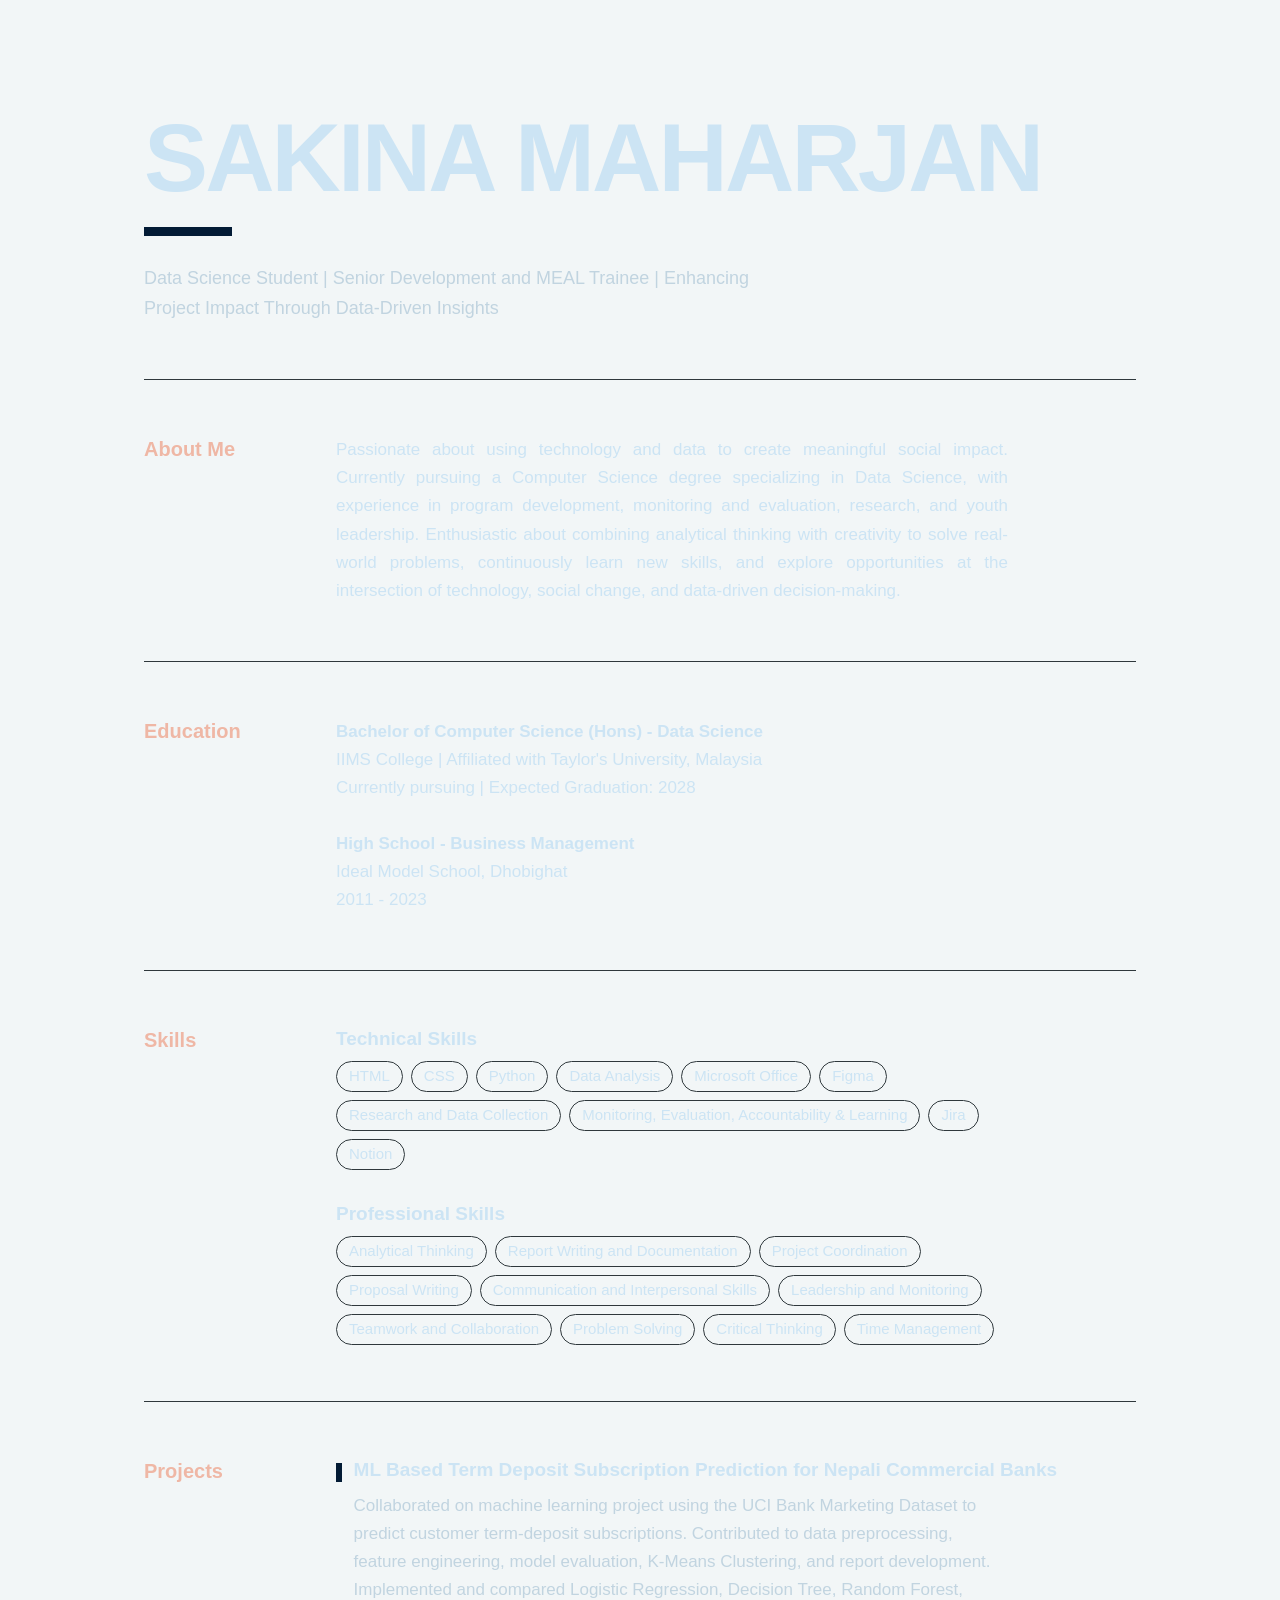
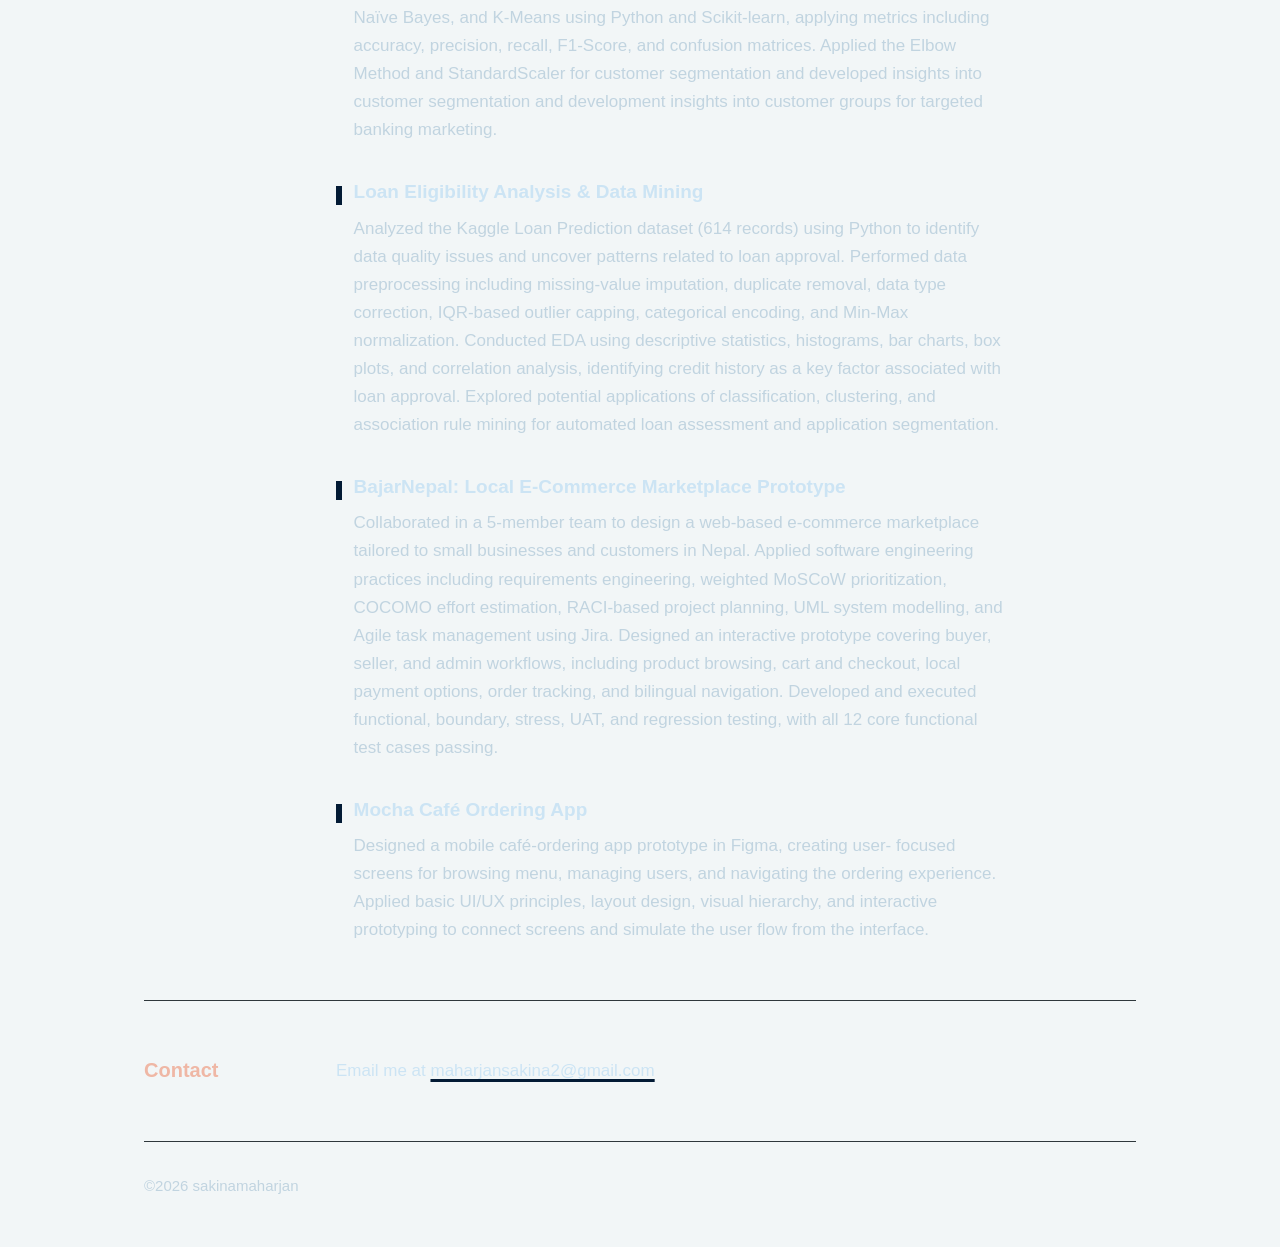
==== index.html @ 6d67519c "Rename sakinaamaharjan.html to index.html" ====
<!DOCTYPE html>
<html lang="en">
<head>
    <meta charset="UTF-8">
    <meta name="viewport" content="width=device-width, initial-scale=1.0">
    <link rel= "stylesheet" href="style.css">
    <title>My Portfolio</title>
</head>
<body>
    <header>
            <h1> SAKINA MAHARJAN</h1>
            <p> Data Science Student  | Senior Development and MEAL Trainee | Enhancing Project Impact Through Data-Driven Insights </p>
    </header>
    <main>
        <section> 
            <h2> About Me</h2>
             <p style="text-align: justify;"> 
                Passionate about using technology and data to create meaningful social impact. 
                Currently pursuing a Computer Science degree specializing in Data Science, with experience in program development, monitoring and evaluation, research, and youth leadership. 
                Enthusiastic about combining analytical thinking with creativity to solve real-world problems, continuously learn new skills, and explore opportunities at the intersection of technology, social change, and data-driven decision-making.
        </p>
    </section>
    <section>
        <h2> Education </h2>
        <p>
            <b>Bachelor of Computer Science (Hons) - Data Science</b> <br>
            IIMS College | Affiliated with Taylor's University, Malaysia <br>
            Currently pursuing | Expected Graduation: 2028
            <br>
            <br>
            <b>High School - Business Management</b> <br>
            Ideal Model School, Dhobighat <br>
            2011 - 2023
        </p>
    </section>

    <section>
        <h2> Skills </h2>
        <h3>Technical Skills</h3>
        <ul>
            <li>HTML</li>
            <li>CSS</li>
            <li>Python</li>
            <li>Data Analysis</li>
            <li>Microsoft Office</li>
            <li>Figma</li>
            <li>Research and Data Collection</li>
            <li>Monitoring, Evaluation, Accountability & Learning</li>
            <li>Jira</li>
            <li>Notion</li>
        </ul>
        <h3>Professional Skills</h3>
        <ul>
            <li>Analytical Thinking</li>
            <li>Report Writing and Documentation</li>
            <li>Project Coordination</li>
            <li>Proposal Writing</li>
            <li>Communication and Interpersonal Skills</li>
            <li>Leadership and Monitoring</li>
            <li>Teamwork and Collaboration</li>
            <li>Problem Solving</li>
            <li>Critical Thinking</li>
            <li>Time Management</li>
        </ul>
    </section>

    <section style="text-align: justify;">
        <h2>Projects</h2>
        <article>
            <h3>ML Based Term Deposit Subscription Prediction for Nepali Commercial Banks</h3>
            <p>
                Collaborated on machine learning project using the UCI Bank Marketing
                Dataset to predict customer term-deposit subscriptions. Contributed to
                data preprocessing, feature engineering, model evaluation, K-Means
                Clustering, and report development. Implemented and compared Logistic
                Regression, Decision Tree, Random Forest, Naïve Bayes, and K-Means
                using Python and Scikit-learn, applying metrics including accuracy,
                precision, recall, F1-Score, and confusion matrices. Applied the Elbow
                Method and StandardScaler for customer segmentation and developed
                insights into customer segmentation and development insights into
                customer groups for targeted banking marketing.
            </p>
            <h3>Loan Eligibility Analysis & Data Mining</h3>
            <p>
                Analyzed the Kaggle Loan Prediction dataset (614 records) using Python to
                identify data quality issues and uncover patterns related to loan approval.
                Performed data preprocessing including missing-value imputation,
                duplicate removal, data type correction, IQR-based outlier capping,
                categorical encoding, and Min-Max normalization. Conducted EDA using
                descriptive statistics, histograms, bar charts, box plots, and correlation
                analysis, identifying credit history as a key factor associated with loan
                approval. Explored potential applications of classification, clustering, and
                association rule mining for automated loan assessment and application
                segmentation.
            </p>
            <h3>BajarNepal: Local E-Commerce Marketplace Prototype</h3>
            <p>
                Collaborated in a 5-member team to design a web-based e-commerce
                marketplace tailored to small businesses and customers in Nepal. Applied
                software engineering practices including requirements engineering,
                weighted MoSCoW prioritization, COCOMO effort estimation, RACI-based
                project planning, UML system modelling, and Agile task management using
                Jira. Designed an interactive prototype covering buyer, seller, and admin
                workflows, including product browsing, cart and checkout, local payment
                options, order tracking, and bilingual navigation. Developed and executed
                functional, boundary, stress, UAT, and regression testing, with all 12 core
                functional test cases passing.
            </p>
            <h3>Mocha Café Ordering App</h3>
            <p>
                Designed a mobile café-ordering app prototype in Figma, creating user-
                focused screens for browsing menu, managing users, and navigating the
                ordering experience. Applied basic UI/UX principles, layout design, visual
                hierarchy, and interactive prototyping to connect screens and simulate the
                user flow from the interface.
            </p>
        </article>
    </section>

    <section>
        <h2>Contact</h2>
        <p>
            Email me at
            <a href="mailto:maharjansakina2@gmail.com">maharjansakina2@gmail.com</a>
        </p>
    </section>
    </main>
    <footer>
        <p>
            &copy;2026 sakinamaharjan
        </p>
    </footer> 
</body>
</html>
---- style.css ----
:root {
    --bg: #f2f6f7;
    --ink: #cce4f4;
    --muted: #c1d4e0;
    --line: #2f383c;
    --teal: #efb7a5;
    --marigold: #031b35;
 
    --font-display: "Bricolage Grotesque", "Helvetica Neue", Arial, sans-serif;
    --font-body: "Public Sans", "Helvetica Neue", Arial, sans-serif;
 
    box-sizing: border-box;
}
 
@media (prefers-color-scheme: dark) {
    :root {
        --bg: #eee0ca;
        --ink: #010a0d;
        --muted: #0e3c55;
        --line: #263945;
        --teal: #05565c;
    }
}
 
*, *::before, *::after { box-sizing: inherit; }

body {
    margin: 0;
    background: var(--bg);
    color: var(--ink);
    font-family: var(--font-body);
    font-size: 1.0625rem;
    line-height: 1.65;
    -webkit-font-smoothing: antialiased;
}
 
header,
main,
footer {
    width: min(100% - 2.5rem, 62rem);
    margin-inline: auto;
}
 
header {
    padding-block: clamp(3.5rem, 10vw, 7rem) clamp(2rem, 5vw, 3.5rem);
    border-bottom: 1px solid var(--line);
}
 
h1 {
    margin: 0;
    font-family: var(--font-display);
    font-weight: 800;
    font-size: clamp(2.75rem, 9vw, 6rem);
    line-height: 0.95;
    letter-spacing: -0.03em;
    text-wrap: justify;
}
 
h1::after {
    content: "";
    display: block;
    width: 5.5rem;
    height: 0.55rem;
    margin-top: 1.5rem;
    background: var(--marigold);
}
 
header p {
    max-width: 40rem;
    margin: 1.75rem 0 0;
    color: var(--muted);
    font-size: 1.125rem;
}
 
section {
    display: grid;
    grid-template-columns: 10rem minmax(0, 1fr);
    column-gap: 2rem;
    padding-block: clamp(2rem, 5vw, 3.5rem);
    border-bottom: 1px solid var(--line);
}
 
section > h2 {
    grid-column: 1;
    margin: 0;
    font-family: var(--font-display);
    font-weight: 700;
    font-size: 1.25rem;
    line-height: 1.3;
    color: var(--teal);
}
 
section > :not(h2) {
    grid-column: 2;
}
 
section p,
section ul {
    max-width: 42rem;
    margin: 0;
}
 
section p { text-align: left; }
 
h3 {
    margin: 2rem 0 0.6rem;
    font-family: var(--font-display);
    font-weight: 600;
    font-size: 1.1875rem;
    line-height: 1.3;
}
 
section > h3:first-of-type,
article > h3:first-child { margin-top: 0; }
 
ul {
    list-style: none;
    padding: 0;
    display: flex;
    flex-wrap: wrap;
    gap: 0.5rem;
}
 
li {
    padding: 0.2rem 0.75rem;
    border: 1px solid var(--line);
    border-radius: 999px;
    font-size: 0.9375rem;
    line-height: 1.5;
}
 
article h3 {
    position: relative;
    padding-left: 1.1rem;
    margin-top: 2.25rem;
}
 
article h3::before {
    content: "";
    position: absolute;
    left: 0;
    top: 0.3em;
    width: 0.4rem;
    height: 1em;
    background: var(--marigold);
}
 
article p {
    color: var(--muted);
    padding-left: 1.1rem;
    hyphens: auto;
}
 
a {
    color: var(--ink);
    text-decoration: underline;
    text-decoration-color: var(--marigold);
    text-decoration-thickness: 0.2em;
    text-underline-offset: 0.2em;
}
 
a:hover { color: var(--teal); }
 
a:focus-visible {
    outline: 3px solid var(--teal);
    outline-offset: 3px;
}
 
footer {
    padding-block: 2rem 3rem;
    color: var(--muted);
    font-size: 0.9375rem;
}
 
footer p { margin: 0; }
 
@media (max-width: 40rem) {
    section {
        grid-template-columns: minmax(0, 1fr);
        row-gap: 1rem;
    }
 
    section > h2,
    section > :not(h2) {
        grid-column: 1;
    }
}
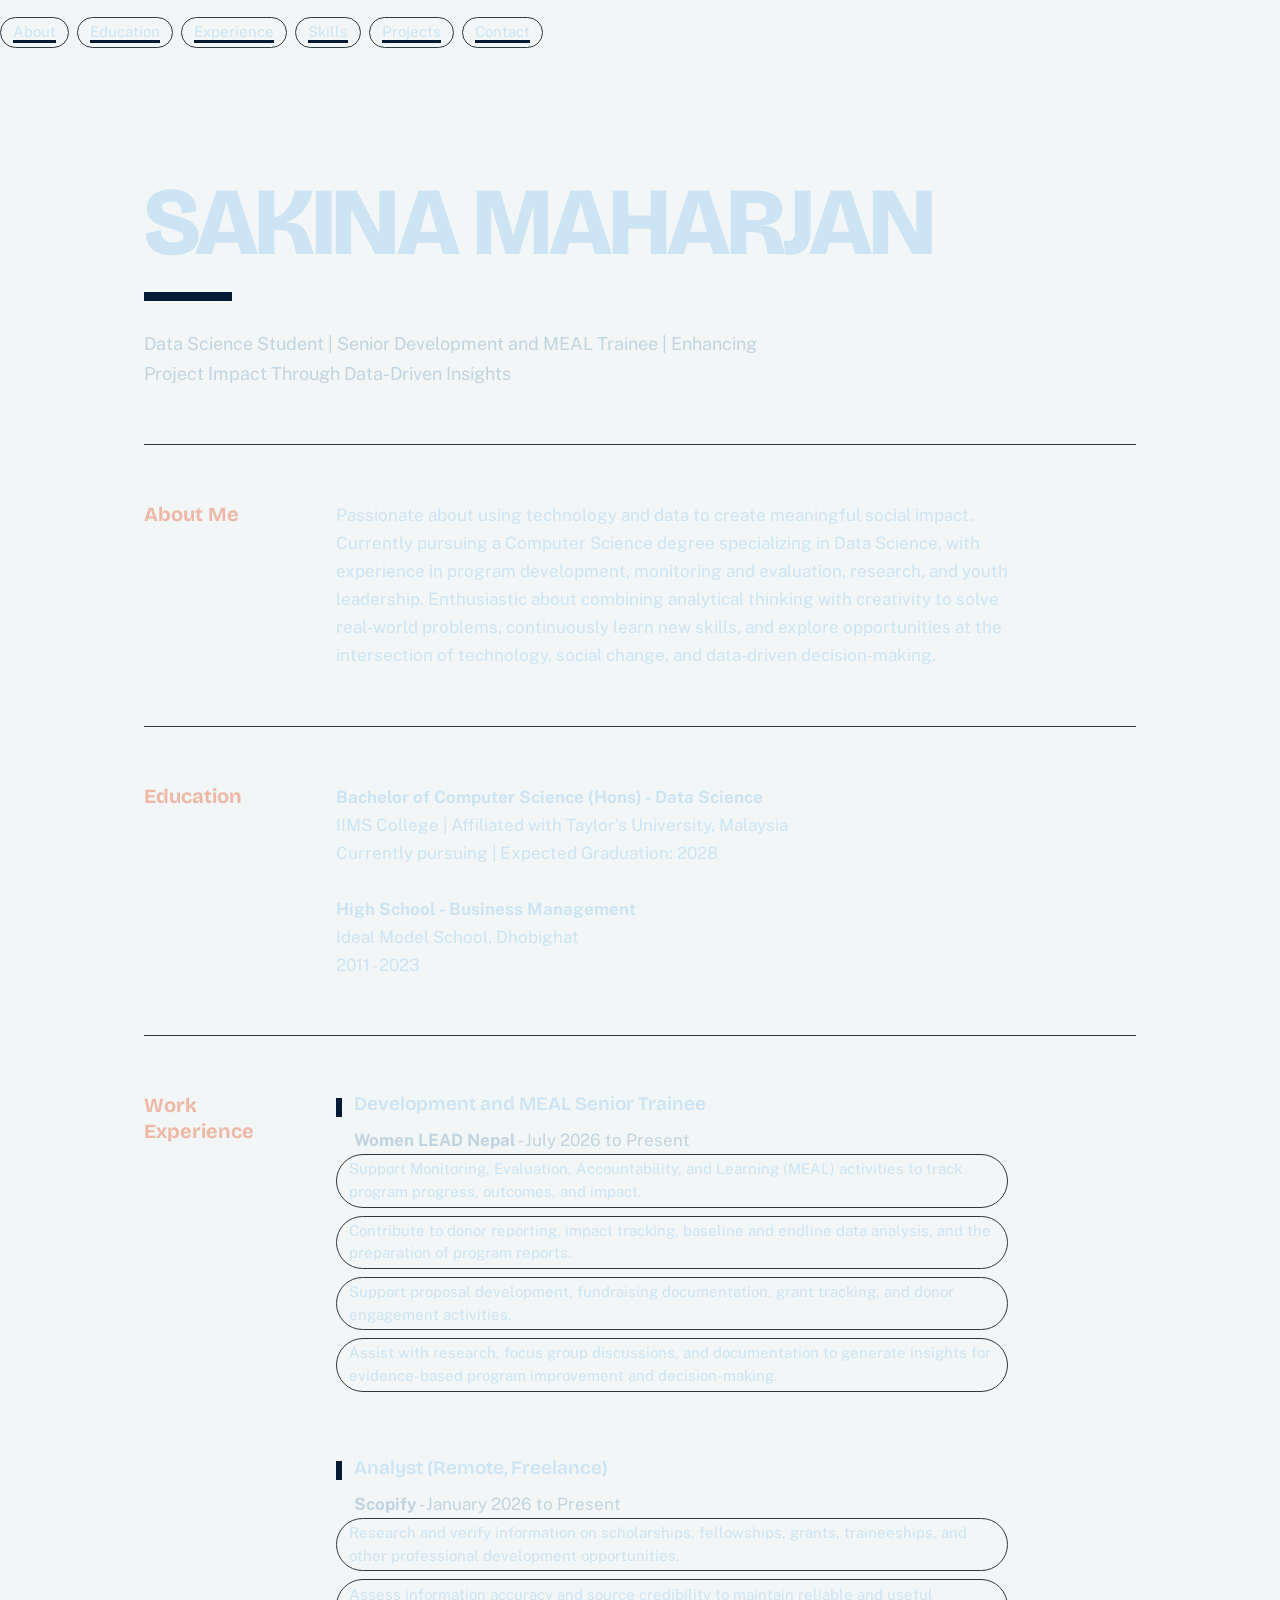
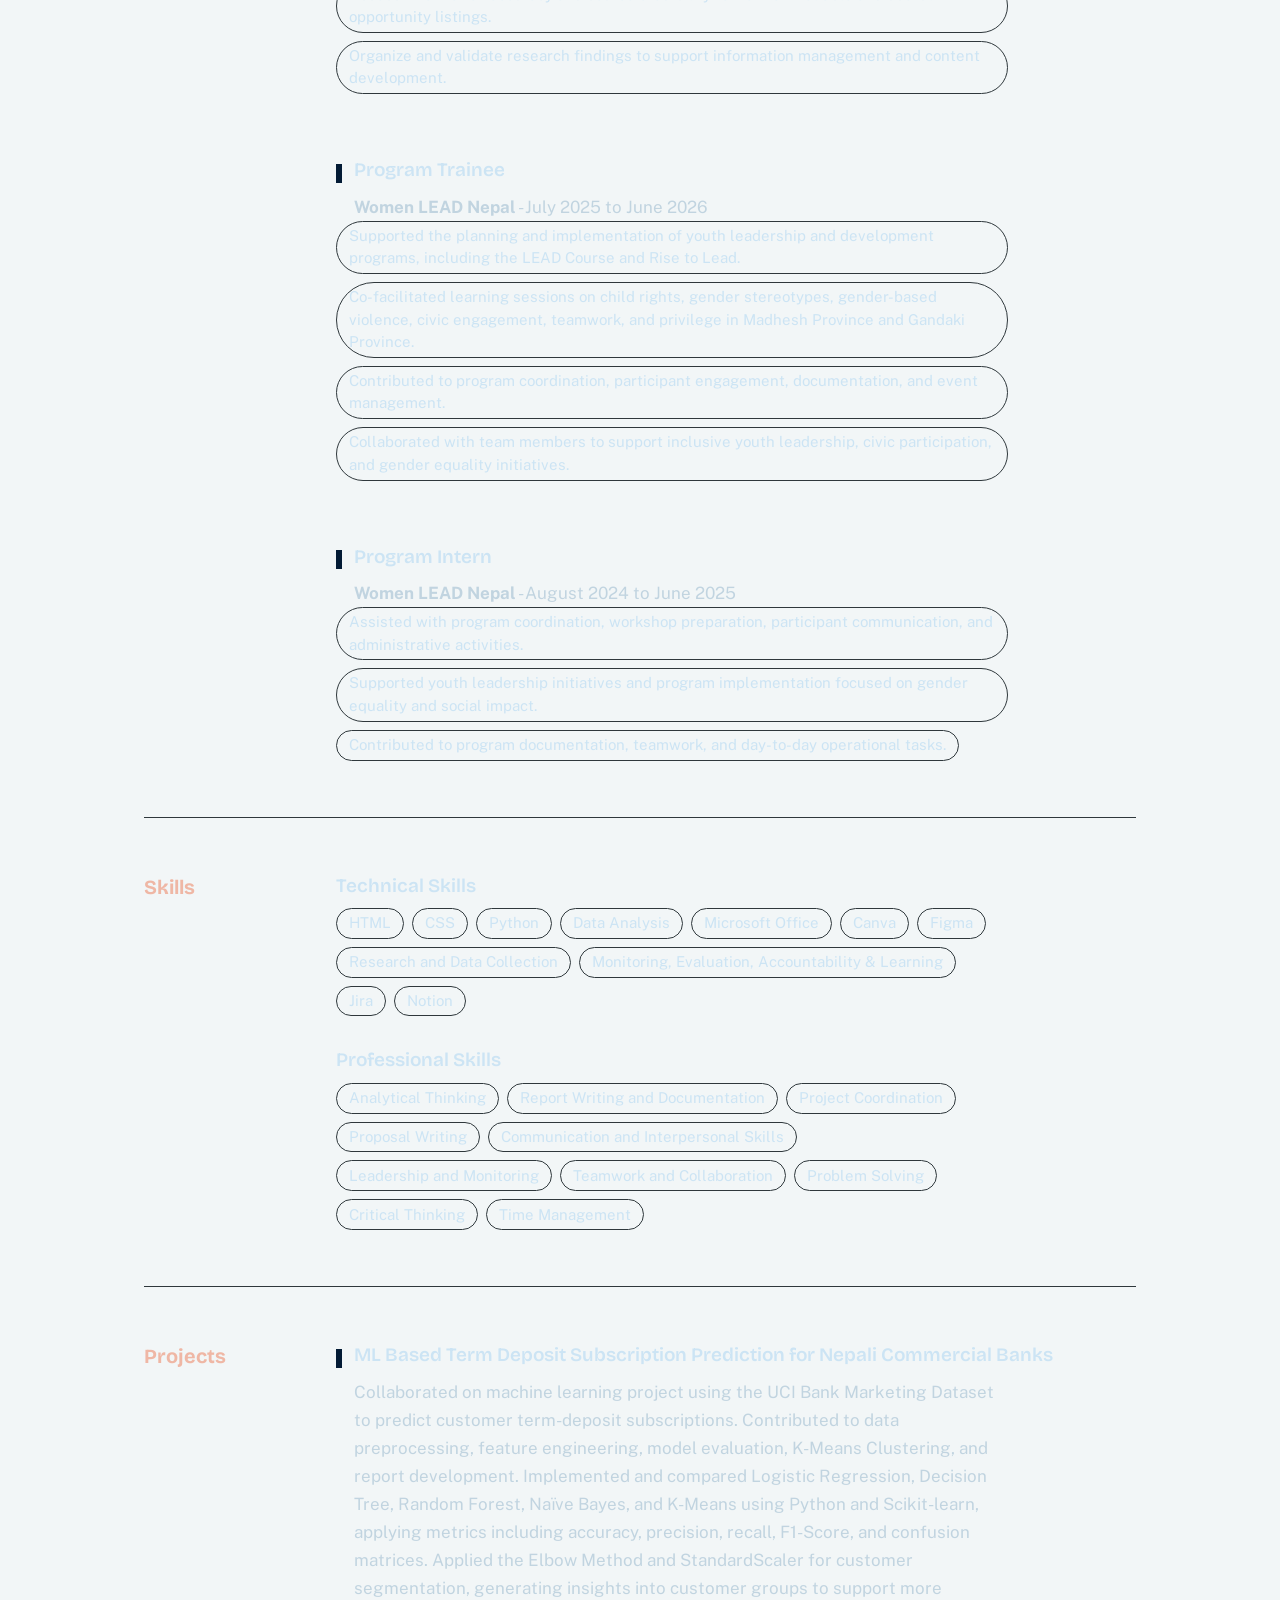
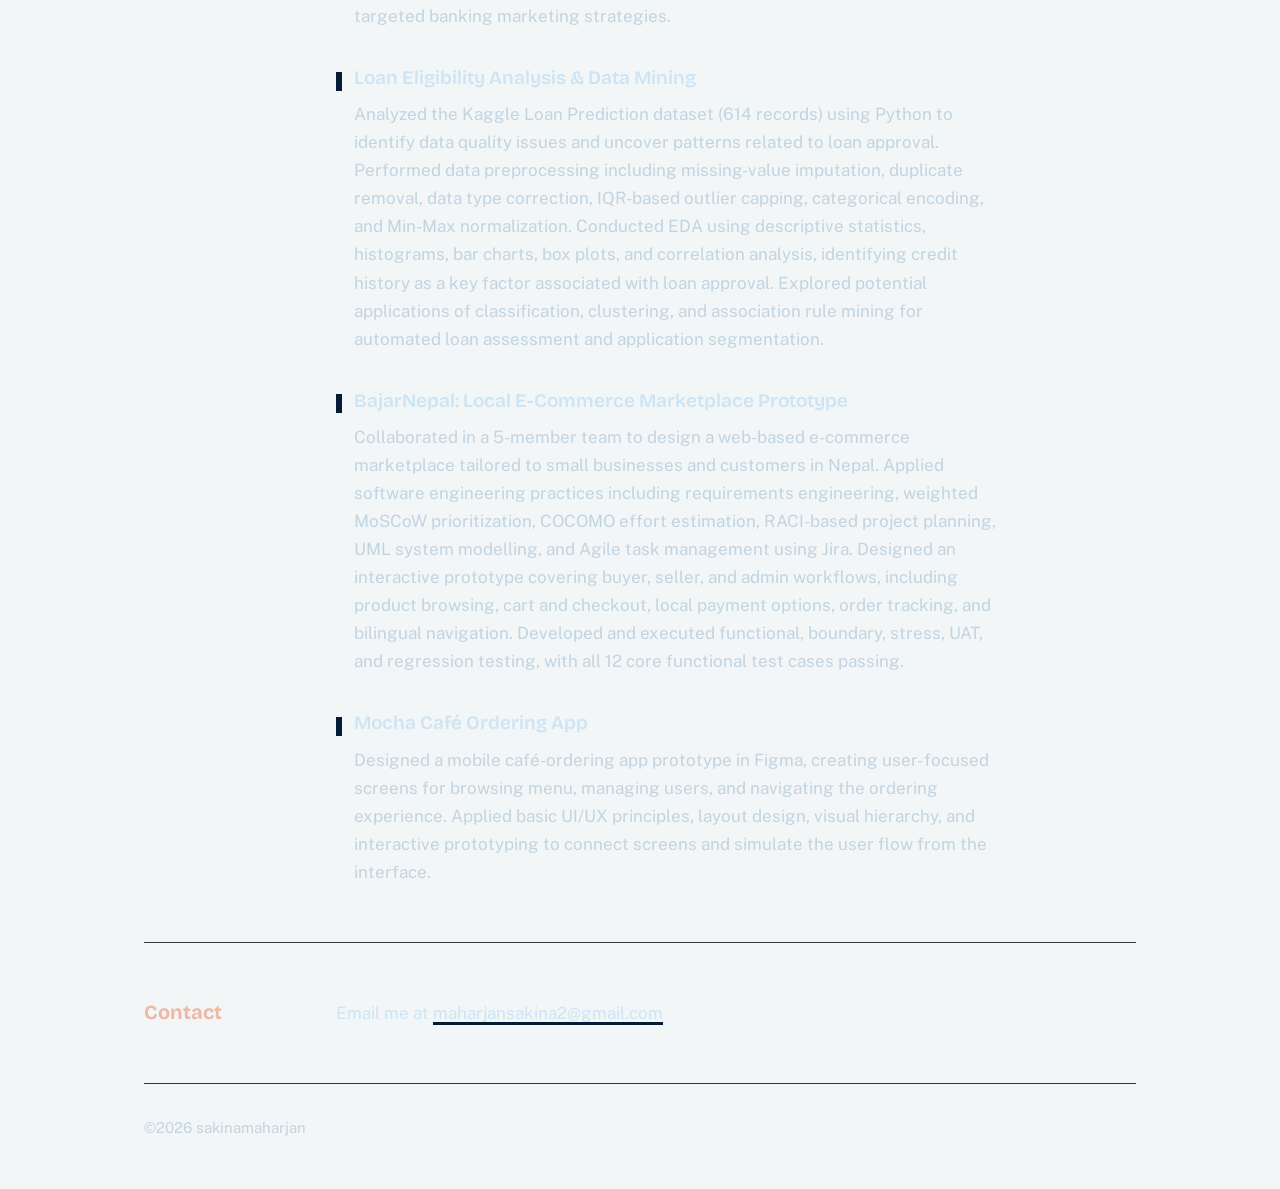
==== commit b6a605bc: "Revise portfolio content and structure in index.html Updated the portfolio details and improved cont" ====
--- a/index.html
+++ b/index.html
@@ -1,26 +1,50 @@
 <!DOCTYPE html>
 <html lang="en">
+
 <head>
     <meta charset="UTF-8">
     <meta name="viewport" content="width=device-width, initial-scale=1.0">
+
+    <meta name="description" content="Portfolio of Sakina Maharjan,  Data Science student with experience in MEAL, research, program development, and social impact.">
+    
+    <title>Sakina Maharjan | Data Science Portfolio</title>
+    
+    <link rel="preconnect" href="https://fonts.googleapis.com">
+    <link rel="preconnect" href="https://fonts.gstatic.com" crossorigin>
+    <link href="https://fonts.googleapis.com/css2?family=Bricolage+Grotesque:opsz,wght@12..96,400;12..96,600;12..96,700;12..96,800&family=Public+Sans:wght@400;500;600;700&display=swap" rel="stylesheet">
+
     <link rel= "stylesheet" href="style.css">
-    <title>My Portfolio</title>
 </head>
+
 <body>
+
+    <nav  class="site-nav" aria-label="Main Navigation">
+        <ul class="nav-links">
+            <li><a href="#about">About</a></li>
+            <li><a href="#education">Education</a></li>
+            <li><a href="#experience">Experience</a></li>
+            <li><a href="#skills">Skills</a></li>
+            <li><a href="#projects">Projects</a></li>
+            <li><a href="#contact">Contact</a></li>
+        </ul>
+    </nav>
+
     <header>
             <h1> SAKINA MAHARJAN</h1>
             <p> Data Science Student  | Senior Development and MEAL Trainee | Enhancing Project Impact Through Data-Driven Insights </p>
     </header>
+
     <main>
-        <section> 
+        <section id="about"> 
             <h2> About Me</h2>
-             <p style="text-align: justify;"> 
+             <p> 
                 Passionate about using technology and data to create meaningful social impact. 
                 Currently pursuing a Computer Science degree specializing in Data Science, with experience in program development, monitoring and evaluation, research, and youth leadership. 
                 Enthusiastic about combining analytical thinking with creativity to solve real-world problems, continuously learn new skills, and explore opportunities at the intersection of technology, social change, and data-driven decision-making.
         </p>
     </section>
-    <section>
+
+    <section id="education">
         <h2> Education </h2>
         <p>
             <b>Bachelor of Computer Science (Hons) - Data Science</b> <br>
@@ -34,7 +58,111 @@
         </p>
     </section>
 
-    <section>
+    <section id="experience" class="experience">
+        <h2>Work Experience</h2>
+
+        <article>
+            <h3>Development and MEAL Senior Trainee</h3>
+            <p>
+                <b>Women LEAD Nepal</b> - July 2026 to Present 
+                <br>
+        </p>
+        <ul>
+            <li>
+                Support Monitoring, Evaluation, Accountability, and Learning
+                (MEAL) activities to track program progress, outcomes, and impact.
+            </li>
+            <li>
+                Contribute to donor reporting, impact tracking, baseline and
+                endline data analysis, and the preparation of program reports.
+            </li>
+            <li>
+                Support proposal development, fundraising documentation,
+                grant tracking, and donor engagement activities.
+            </li>
+            <li>
+                Assist with research, focus group discussions, and
+                documentation to generate insights for evidence-based
+                 program improvement and decision-making.
+            </li>
+        </ul>
+        </article>
+        <article>
+            <br>
+            <h3>Analyst (Remote, Freelance)</h3>
+            <p>
+                <b>Scopify</b> - January 2026 to Present
+            </p>
+            <ul>
+                <li>
+                    Research and verify information on scholarships, fellowships,
+                    grants, traineeships, and other professional development
+                    opportunities.
+                </li>
+                <li>
+                    Assess information accuracy and source credibility to
+                    maintain reliable and useful opportunity listings.
+                </li>
+                <li>
+                    Organize and validate research findings to support
+                    information management and content development.
+                </li>
+            </ul>
+        </article>
+
+        <article>
+            <br>
+            <h3>Program Trainee</h3>
+            <p>
+                <b>Women LEAD Nepal</b> - July 2025 to June 2026
+            </p>
+            <ul>
+                <li>
+                    Supported the planning and implementation of youth
+                    leadership and development programs, including the LEAD
+                    Course and Rise to Lead.
+                </li>
+                <li>
+                    Co-facilitated learning sessions on child rights, gender
+                    stereotypes, gender-based violence, civic engagement,
+                    teamwork, and privilege in Madhesh Province and Gandaki Province.
+                </li>
+                <li>
+                    Contributed to program coordination, participant engagement,
+                    documentation, and event management.
+                </li>
+                <li>
+                    Collaborated with team members to support inclusive youth
+                    leadership, civic participation, and gender equality initiatives.
+                </li>
+            </ul>
+        </article>
+
+        <article>
+            <br>
+            <h3>Program Intern</h3>
+            <p>
+                <b>Women LEAD Nepal</b> - August 2024 to June 2025
+            </p>
+            <ul>
+                <li>
+                    Assisted with program coordination, workshop preparation,
+                    participant communication, and administrative activities.
+                </li>
+                <li>
+                    Supported youth leadership initiatives and program
+                    implementation focused on gender equality and social impact.
+                </li>
+                <li>
+                    Contributed to program documentation, teamwork, and
+                    day-to-day operational tasks.
+                </li>
+            </ul>
+        </article>
+
+    </section>
+
+    <section id="skills" class="skills">
         <h2> Skills </h2>
         <h3>Technical Skills</h3>
         <ul>
@@ -43,11 +171,13 @@
             <li>Python</li>
             <li>Data Analysis</li>
             <li>Microsoft Office</li>
+            <li>Canva</li>
             <li>Figma</li>
             <li>Research and Data Collection</li>
             <li>Monitoring, Evaluation, Accountability & Learning</li>
             <li>Jira</li>
             <li>Notion</li>
+        
         </ul>
         <h3>Professional Skills</h3>
         <ul>
@@ -64,7 +194,7 @@
         </ul>
     </section>
 
-    <section style="text-align: justify;">
+    <section id="projects" class="projects">
         <h2>Projects</h2>
         <article>
             <h3>ML Based Term Deposit Subscription Prediction for Nepali Commercial Banks</h3>
@@ -75,10 +205,9 @@
                 Clustering, and report development. Implemented and compared Logistic
                 Regression, Decision Tree, Random Forest, Naïve Bayes, and K-Means
                 using Python and Scikit-learn, applying metrics including accuracy,
-                precision, recall, F1-Score, and confusion matrices. Applied the Elbow
-                Method and StandardScaler for customer segmentation and developed
-                insights into customer segmentation and development insights into
-                customer groups for targeted banking marketing.
+                precision, recall, F1-Score, and confusion matrices. Applied the Elbow 
+                Method and StandardScaler for customer segmentation, generating insights 
+                into customer groups to support more targeted banking marketing strategies.
             </p>
             <h3>Loan Eligibility Analysis & Data Mining</h3>
             <p>
@@ -117,7 +246,7 @@
         </article>
     </section>
 
-    <section>
+    <section id="contact">
         <h2>Contact</h2>
         <p>
             Email me at
